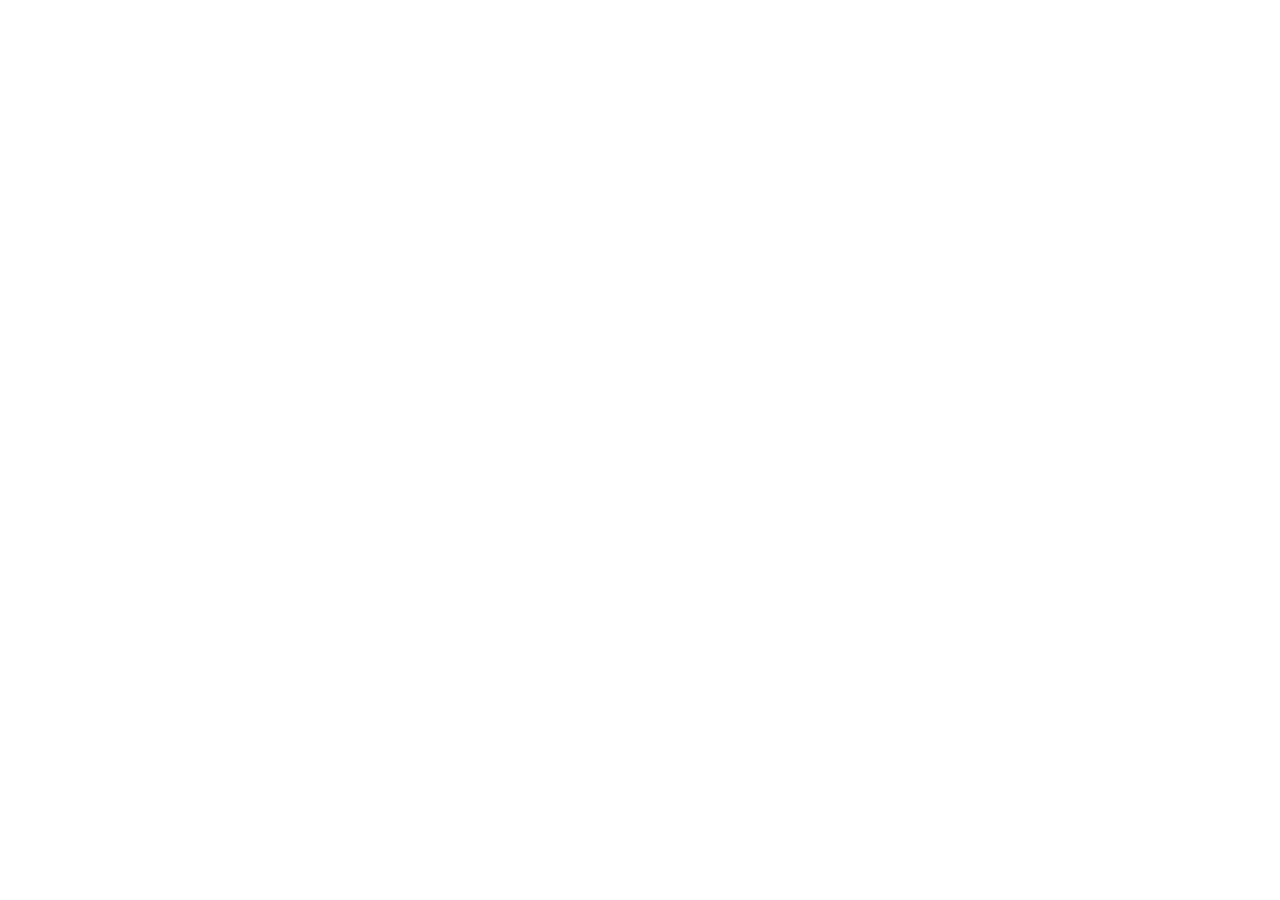
==== index.html @ 1e0070bc "Add files via upload" ====
<!DOCTYPE html>
<html lang="en">
<head>
    <meta charset="UTF-8">
    <meta name="viewport" content="width=device-width, initial-scale=1.0">
    <title>Document</title>
</head>
<body>
   
    </p>
    
    <script>
    
            window.alert('Olá mundo!');
          
        
    </script>
</body>
</html>
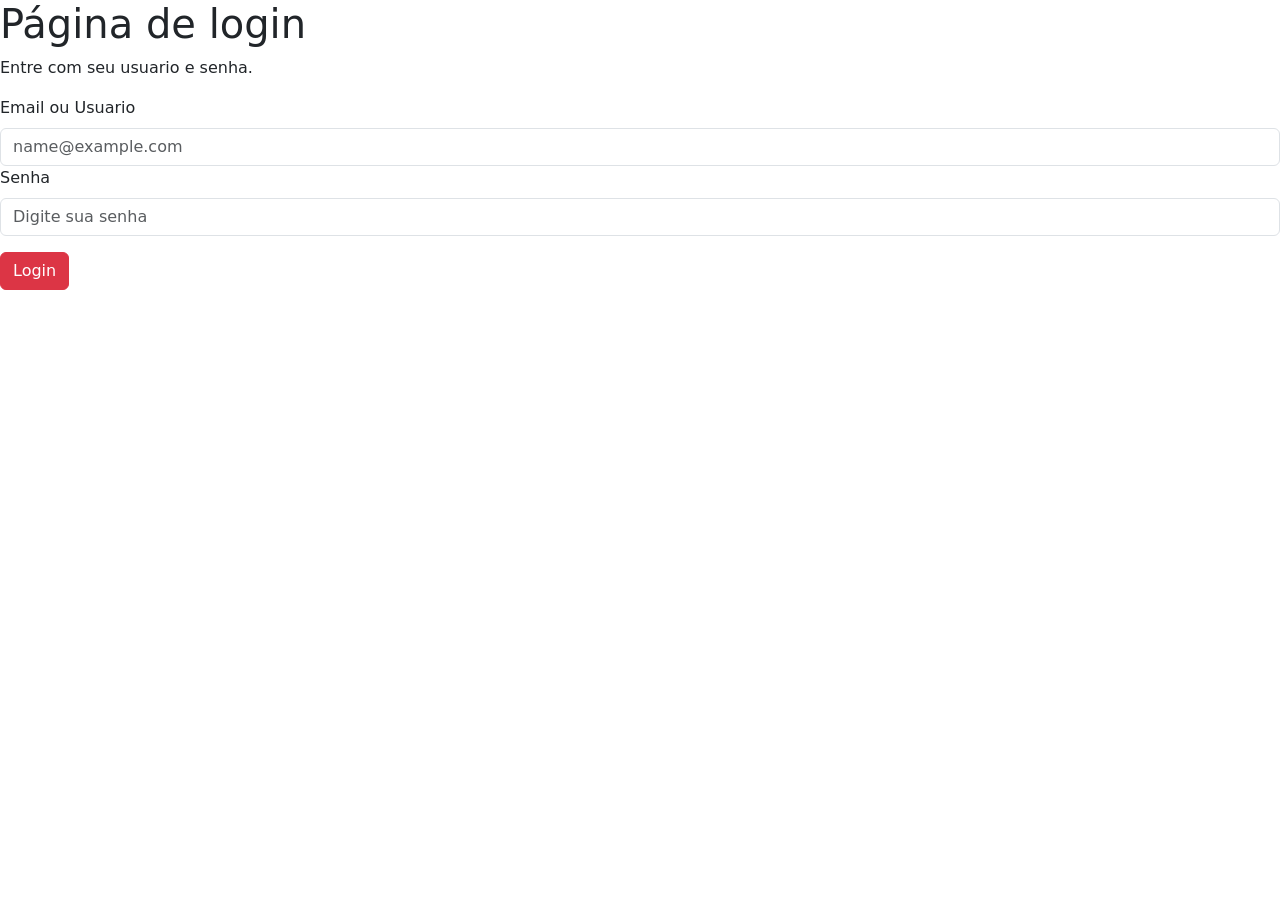
==== commit e3d294bb: "Add files via upload" ====
--- a/index.html
+++ b/index.html
@@ -1,19 +1,31 @@
 <!DOCTYPE html>
-<html lang="en">
+<html lang="pt-br">
 <head>
     <meta charset="UTF-8">
     <meta name="viewport" content="width=device-width, initial-scale=1.0">
-    <title>Document</title>
+    <title>bootstrap</title>
+    <link href="https://cdn.jsdelivr.net/npm/bootstrap@5.3.8/dist/css/bootstrap.min.css" rel="stylesheet" integrity="sha384-sRIl4kxILFvY47J16cr9ZwB07vP4J8+LH7qKQnuqkuIAvNWLzeN8tE5YBujZqJLB" crossorigin="anonymous">
+<link rel="stylesheet" href="./css/style.css">
+<script src="./js/javascript.js"></script>
 </head>
-<body>
-   
-    </p>
+<div>
+    <div class="form-boot-01">
+    <h1>Página de login</h1>
+    <p>Entre com seu usuario e senha.</p>
+    <div class="mb-3"> 
+  <label for="exampleFormControlInput1" class="form-label">Email ou Usuario</label>
+  <input type="email" class="form-control" id="exampleFormControlInput1" placeholder="name@example.com">
+  <label for="exampleFormControlInput1" class="form-label">Senha</label>
+  <input type="password" class="form-control" id="exampleFormControlInput1" placeholder="Digite sua senha">
+</div>
+</div>
+<div class="btn-1">
     
-    <script>
-    
-            window.alert('Olá mundo!');
-          
-        
-    </script>
+
+<button type="button" class="btn btn-danger" onclick="login()">Login</button>
+</div>
+</div>
+ <script src="https://cdn.jsdelivr.net/npm/bootstrap@5.3.8/dist/js/bootstrap.bundle.min.js" integrity="sha384-FKyoEForCGlyvwx9Hj09JcYn3nv7wiPVlz7YYwJrWVcXK/BmnVDxM+D2scQbITxI" crossorigin="anonymous"></script>
+ </div>
 </body>
-</html> +</html>
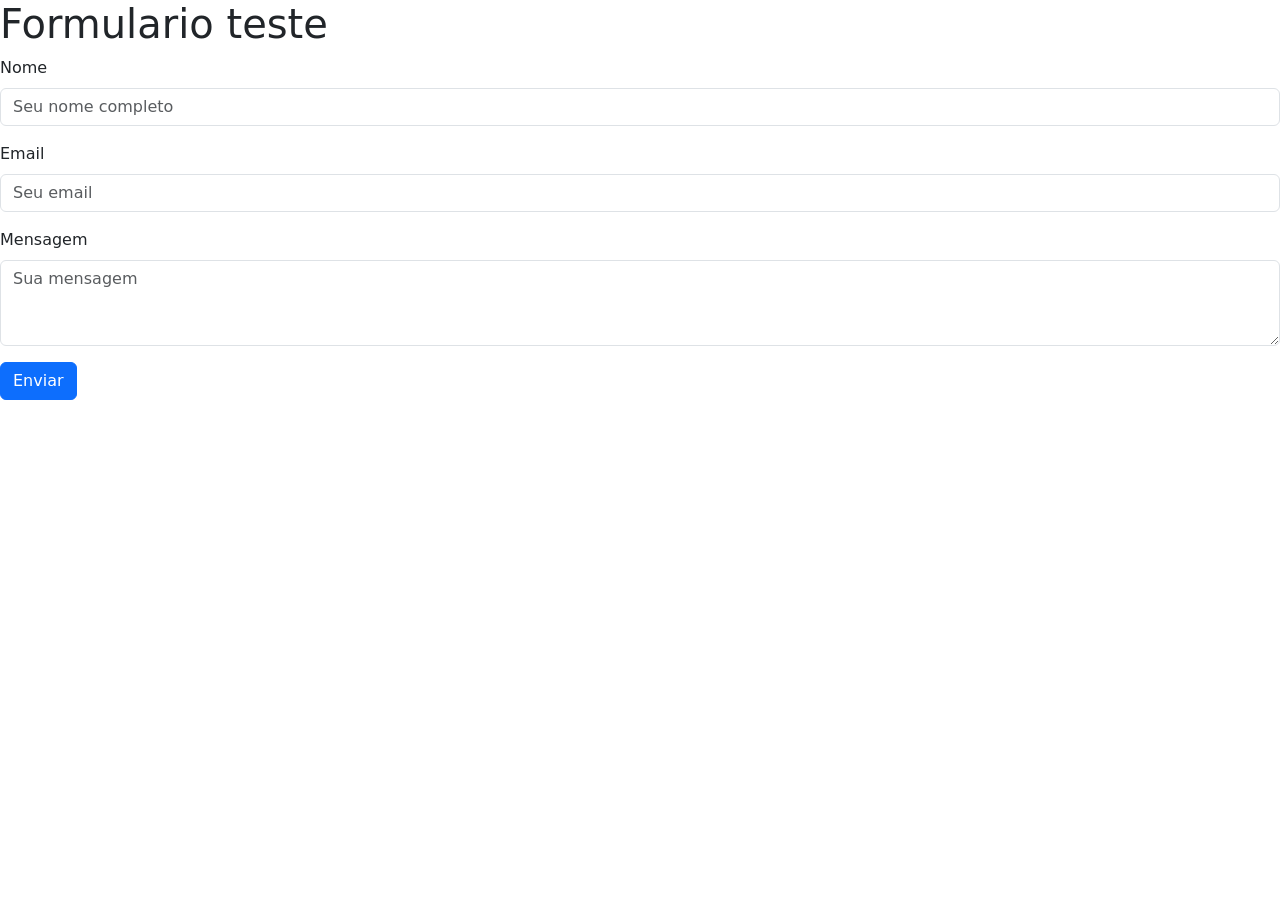
==== commit b98eb42a: "Add files via upload" ====
--- a/index.html
+++ b/index.html
@@ -1,31 +1,32 @@
 <!DOCTYPE html>
-<html lang="pt-br">
+<html lang="en">
 <head>
     <meta charset="UTF-8">
     <meta name="viewport" content="width=device-width, initial-scale=1.0">
-    <title>bootstrap</title>
+    <title>Document</title>
     <link href="https://cdn.jsdelivr.net/npm/bootstrap@5.3.8/dist/css/bootstrap.min.css" rel="stylesheet" integrity="sha384-sRIl4kxILFvY47J16cr9ZwB07vP4J8+LH7qKQnuqkuIAvNWLzeN8tE5YBujZqJLB" crossorigin="anonymous">
-<link rel="stylesheet" href="./css/style.css">
-<script src="./js/javascript.js"></script>
+    <script src="https://cdn.jsdelivr.net/npm/bootstrap@5.3.8/dist/js/bootstrap.bundle.min.js" integrity="sha384-FKyoEForCGlyvwx9Hj09JcYn3nv7wiPVlz7YYwJrWVcXK/BmnVDxM+D2scQbITxI" crossorigin="anonymous"></script>
+    <link rel="stylesheet" href="./node_modules/bootstrap/dist/css/bootstrap-grid.css">
 </head>
-<div>
-    <div class="form-boot-01">
-    <h1>Página de login</h1>
-    <p>Entre com seu usuario e senha.</p>
-    <div class="mb-3"> 
-  <label for="exampleFormControlInput1" class="form-label">Email ou Usuario</label>
-  <input type="email" class="form-control" id="exampleFormControlInput1" placeholder="name@example.com">
-  <label for="exampleFormControlInput1" class="form-label">Senha</label>
-  <input type="password" class="form-control" id="exampleFormControlInput1" placeholder="Digite sua senha">
-</div>
-</div>
-<div class="btn-1">
+<body>
+    <div class="texto">
+    <H1>Formulario teste</H1>
+    </div>
+    <form>
+        <div class="mb-3">
+            <label for="name" class="form-label">Nome</label>
+            <input type="text" class="form-control" id="name" name="name" required placeholder="Seu nome completo">
+        </div>
+        <div class="mb-3">
+            <label for="email" class="form-label">Email</label>
+            <input type="email" class="form-control" id="email" name="email" required placeholder="Seu email">
+        </div>
+        <div class="mb-3">
+            <label for="message" class="form-label">Mensagem</label>
+            <textarea class="form-control" id="message" name="message" rows="3" required placeholder="Sua mensagem"></textarea>
+        </div>
+        <button type="submit" class="btn btn-primary">Enviar</button>
+    </form>
     
-
-<button type="button" class="btn btn-danger" onclick="login()">Login</button>
-</div>
-</div>
- <script src="https://cdn.jsdelivr.net/npm/bootstrap@5.3.8/dist/js/bootstrap.bundle.min.js" integrity="sha384-FKyoEForCGlyvwx9Hj09JcYn3nv7wiPVlz7YYwJrWVcXK/BmnVDxM+D2scQbITxI" crossorigin="anonymous"></script>
- </div>
 </body>
 </html>
